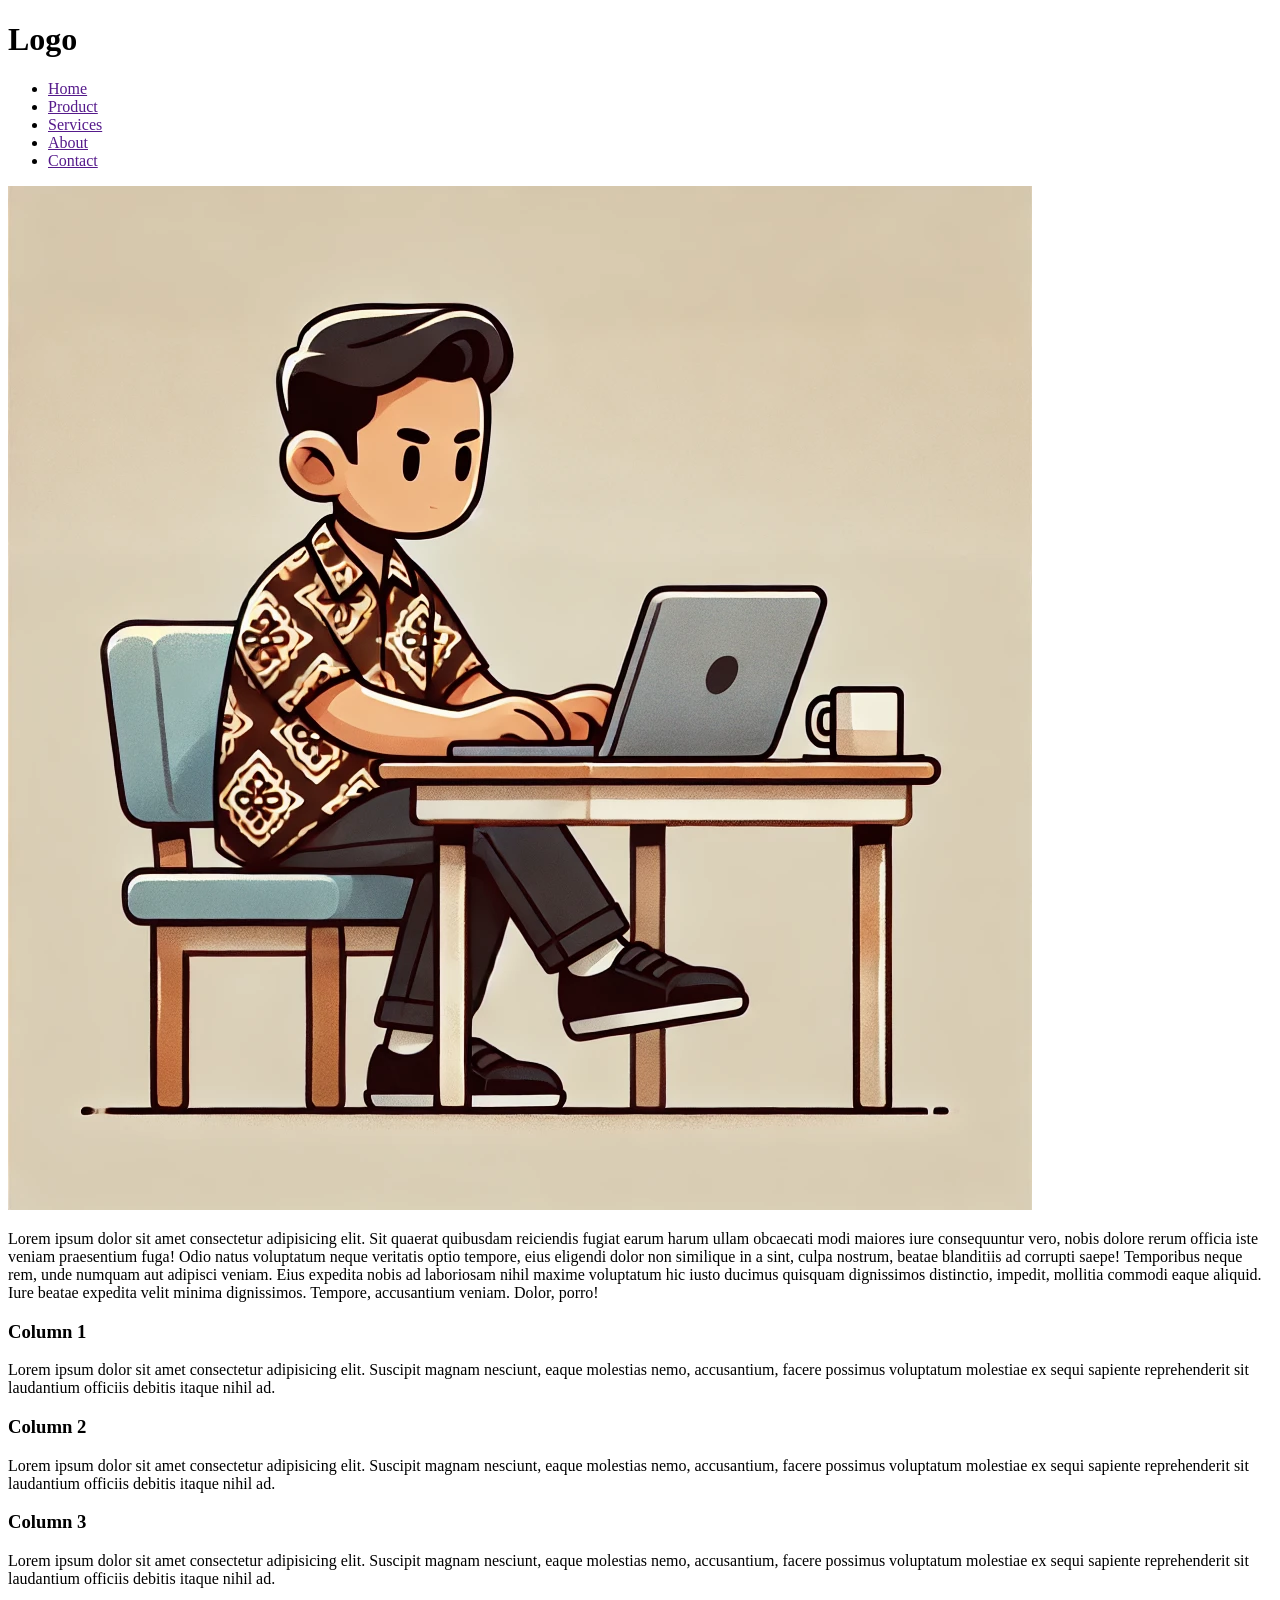
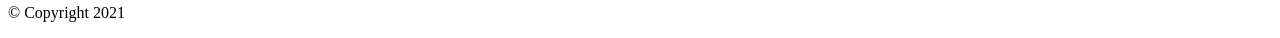
==== Latihan css layout/9.Liquid Layout/index.html @ 0576952e "update" ====
<!DOCTYPE html>
<html lang="en">
  <head>
    <meta charset="UTF-8" />
    <meta name="viewport" content="width=device-width, initial-scale=1.0" />
    <title>Liquid Layout</title>
    <link rel="stylesheet" href="/css/styles.css" />
  </head>
  <body>
    <div class="header">
      <h1>Logo</h1>
      <div id="nav">
        <ul>
          <li><a href="">Home</a></li>
          <li><a href="">Product</a></li>
          <li><a href="">Services</a></li>
          <li><a href="">About</a></li>
          <li><a href="">Contact</a></li>
        </ul>
      </div>
    </div>

    <div id="content">
      <div id="feature">
        <img src="images/gambar.jpg" alt="gambar" />
        <p>
          Lorem ipsum dolor sit amet consectetur adipisicing elit. Sit quaerat
          quibusdam reiciendis fugiat earum harum ullam obcaecati modi maiores
          iure consequuntur vero, nobis dolore rerum officia iste veniam
          praesentium fuga! Odio natus voluptatum neque veritatis optio tempore,
          eius eligendi dolor non similique in a sint, culpa nostrum, beatae
          blanditiis ad corrupti saepe! Temporibus neque rem, unde numquam aut
          adipisci veniam. Eius expedita nobis ad laboriosam nihil maxime
          voluptatum hic iusto ducimus quisquam dignissimos distinctio, impedit,
          mollitia commodi eaque aliquid. Iure beatae expedita velit minima
          dignissimos. Tempore, accusantium veniam. Dolor, porro!
        </p>
      </div>

      <div class="article column1">
        <h3>Column 1</h3>
        <p>
          Lorem ipsum dolor sit amet consectetur adipisicing elit. Suscipit
          magnam nesciunt, eaque molestias nemo, accusantium, facere possimus
          voluptatum molestiae ex sequi sapiente reprehenderit sit laudantium
          officiis debitis itaque nihil ad.
        </p>
      </div>

      <div class="article column2">
        <h3>Column 2</h3>
        <p>
          Lorem ipsum dolor sit amet consectetur adipisicing elit. Suscipit
          magnam nesciunt, eaque molestias nemo, accusantium, facere possimus
          voluptatum molestiae ex sequi sapiente reprehenderit sit laudantium
          officiis debitis itaque nihil ad.
        </p>
      </div>

      <div class="article column3">
        <h3>Column 3</h3>
        <p>
          Lorem ipsum dolor sit amet consectetur adipisicing elit. Suscipit
          magnam nesciunt, eaque molestias nemo, accusantium, facere possimus
          voluptatum molestiae ex sequi sapiente reprehenderit sit laudantium
          officiis debitis itaque nihil ad.
        </p>
      </div>

      <div id="footer">
        <p>&copy; Copyright 2021</p>
      </div>
    </div>
  </body>
</html>
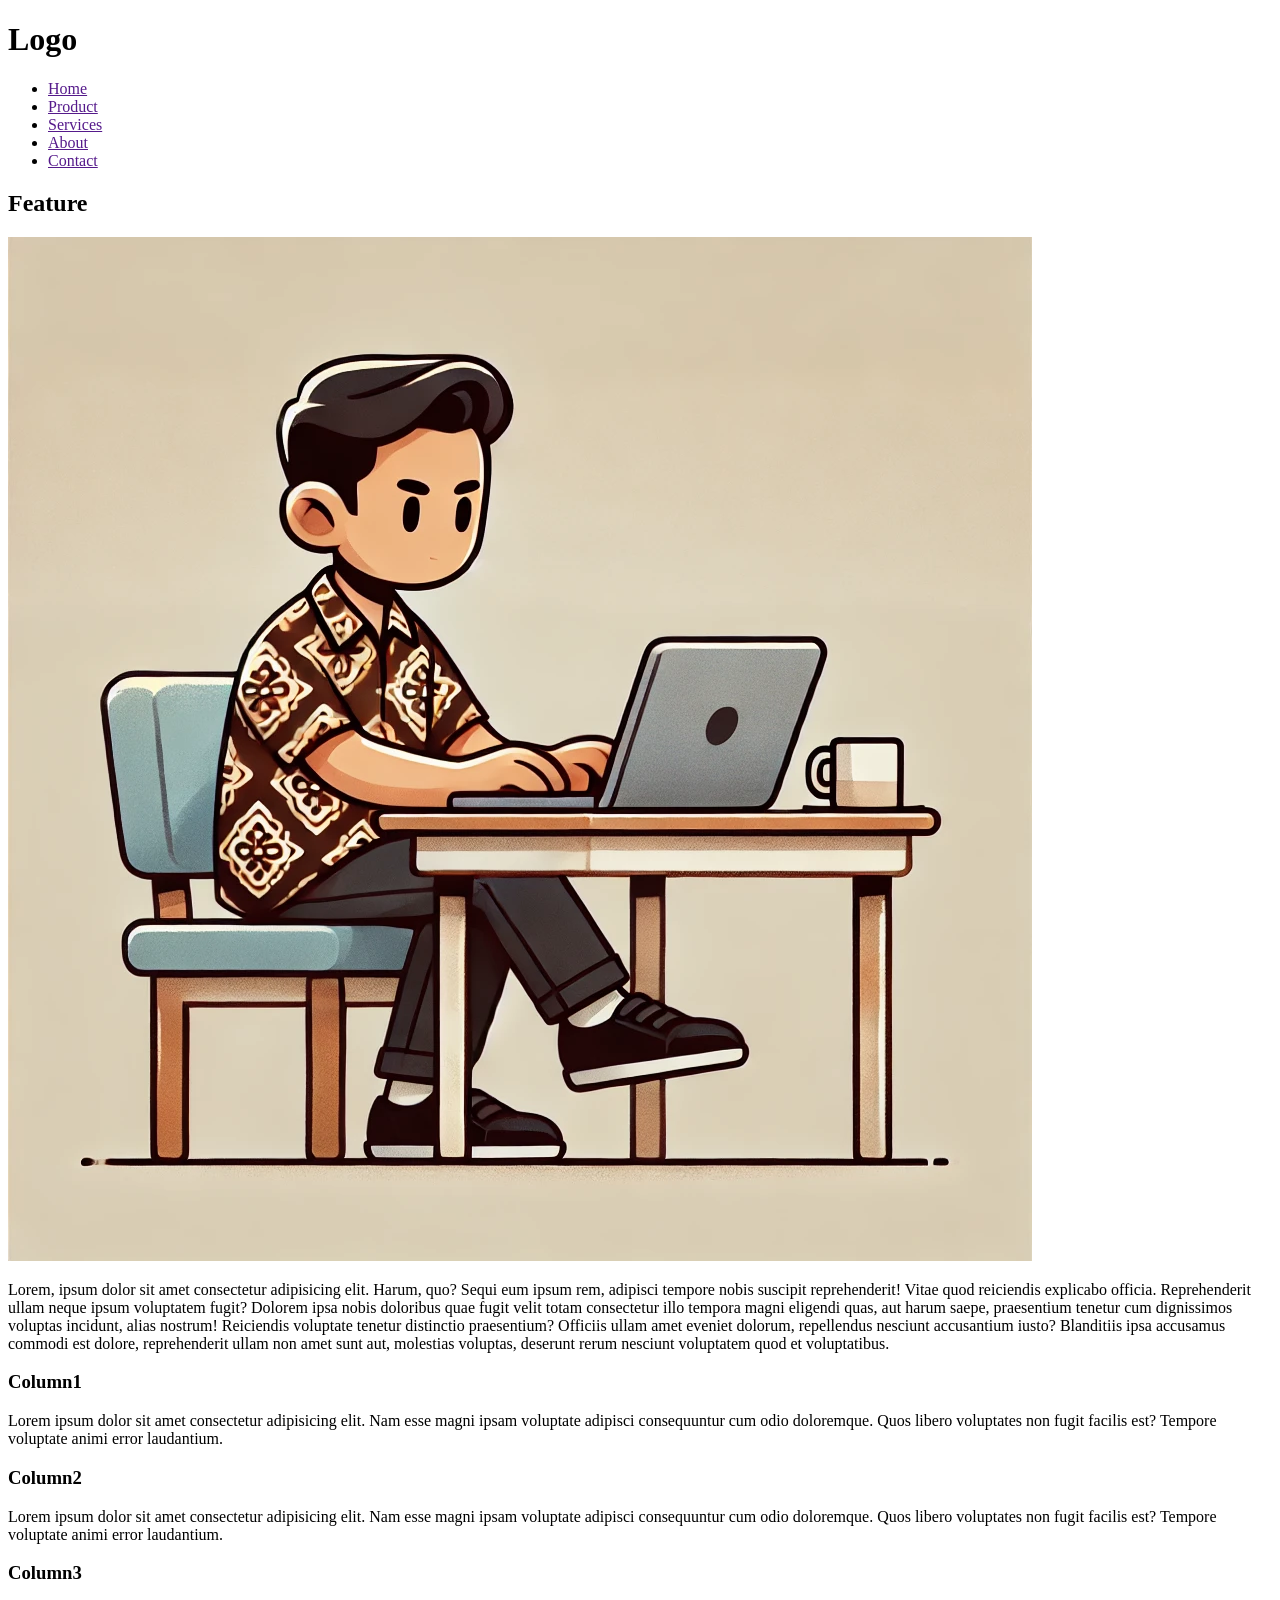
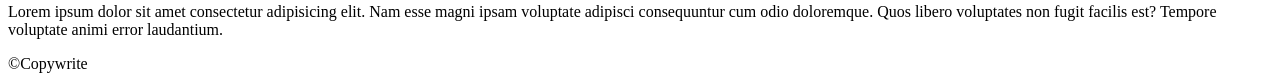
==== commit 46ef8dc8: "update" ====
--- a/Latihan css layout/9.Liquid Layout/index.html
+++ b/Latihan css layout/9.Liquid Layout/index.html
@@ -9,6 +9,7 @@
   <body>
     <div class="header">
       <h1>Logo</h1>
+
       <div id="nav">
         <ul>
           <li><a href="">Home</a></li>
@@ -22,54 +23,52 @@
 
     <div id="content">
       <div id="feature">
+        <h2>Feature</h2>
         <img src="images/gambar.jpg" alt="gambar" />
         <p>
-          Lorem ipsum dolor sit amet consectetur adipisicing elit. Sit quaerat
-          quibusdam reiciendis fugiat earum harum ullam obcaecati modi maiores
-          iure consequuntur vero, nobis dolore rerum officia iste veniam
-          praesentium fuga! Odio natus voluptatum neque veritatis optio tempore,
-          eius eligendi dolor non similique in a sint, culpa nostrum, beatae
-          blanditiis ad corrupti saepe! Temporibus neque rem, unde numquam aut
-          adipisci veniam. Eius expedita nobis ad laboriosam nihil maxime
-          voluptatum hic iusto ducimus quisquam dignissimos distinctio, impedit,
-          mollitia commodi eaque aliquid. Iure beatae expedita velit minima
-          dignissimos. Tempore, accusantium veniam. Dolor, porro!
+          Lorem, ipsum dolor sit amet consectetur adipisicing elit. Harum, quo?
+          Sequi eum ipsum rem, adipisci tempore nobis suscipit reprehenderit!
+          Vitae quod reiciendis explicabo officia. Reprehenderit ullam neque
+          ipsum voluptatem fugit? Dolorem ipsa nobis doloribus quae fugit velit
+          totam consectetur illo tempora magni eligendi quas, aut harum saepe,
+          praesentium tenetur cum dignissimos voluptas incidunt, alias nostrum!
+          Reiciendis voluptate tenetur distinctio praesentium? Officiis ullam
+          amet eveniet dolorum, repellendus nesciunt accusantium iusto?
+          Blanditiis ipsa accusamus commodi est dolore, reprehenderit ullam non
+          amet sunt aut, molestias voluptas, deserunt rerum nesciunt voluptatem
+          quod et voluptatibus.
         </p>
       </div>
 
       <div class="article column1">
-        <h3>Column 1</h3>
+        <h3>Column1</h3>
         <p>
-          Lorem ipsum dolor sit amet consectetur adipisicing elit. Suscipit
-          magnam nesciunt, eaque molestias nemo, accusantium, facere possimus
-          voluptatum molestiae ex sequi sapiente reprehenderit sit laudantium
-          officiis debitis itaque nihil ad.
+          Lorem ipsum dolor sit amet consectetur adipisicing elit. Nam esse
+          magni ipsam voluptate adipisci consequuntur cum odio doloremque. Quos
+          libero voluptates non fugit facilis est? Tempore voluptate animi error
+          laudantium.
         </p>
       </div>
-
       <div class="article column2">
-        <h3>Column 2</h3>
+        <h3>Column2</h3>
         <p>
-          Lorem ipsum dolor sit amet consectetur adipisicing elit. Suscipit
-          magnam nesciunt, eaque molestias nemo, accusantium, facere possimus
-          voluptatum molestiae ex sequi sapiente reprehenderit sit laudantium
-          officiis debitis itaque nihil ad.
+          Lorem ipsum dolor sit amet consectetur adipisicing elit. Nam esse
+          magni ipsam voluptate adipisci consequuntur cum odio doloremque. Quos
+          libero voluptates non fugit facilis est? Tempore voluptate animi error
+          laudantium.
         </p>
       </div>
-
       <div class="article column3">
-        <h3>Column 3</h3>
+        <h3>Column3</h3>
         <p>
-          Lorem ipsum dolor sit amet consectetur adipisicing elit. Suscipit
-          magnam nesciunt, eaque molestias nemo, accusantium, facere possimus
-          voluptatum molestiae ex sequi sapiente reprehenderit sit laudantium
-          officiis debitis itaque nihil ad.
+          Lorem ipsum dolor sit amet consectetur adipisicing elit. Nam esse
+          magni ipsam voluptate adipisci consequuntur cum odio doloremque. Quos
+          libero voluptates non fugit facilis est? Tempore voluptate animi error
+          laudantium.
         </p>
       </div>
+    </div>
 
-      <div id="footer">
-        <p>&copy; Copyright 2021</p>
-      </div>
-    </div>
+    <div id="footer">&copy;Copywrite</div>
   </body>
 </html>
